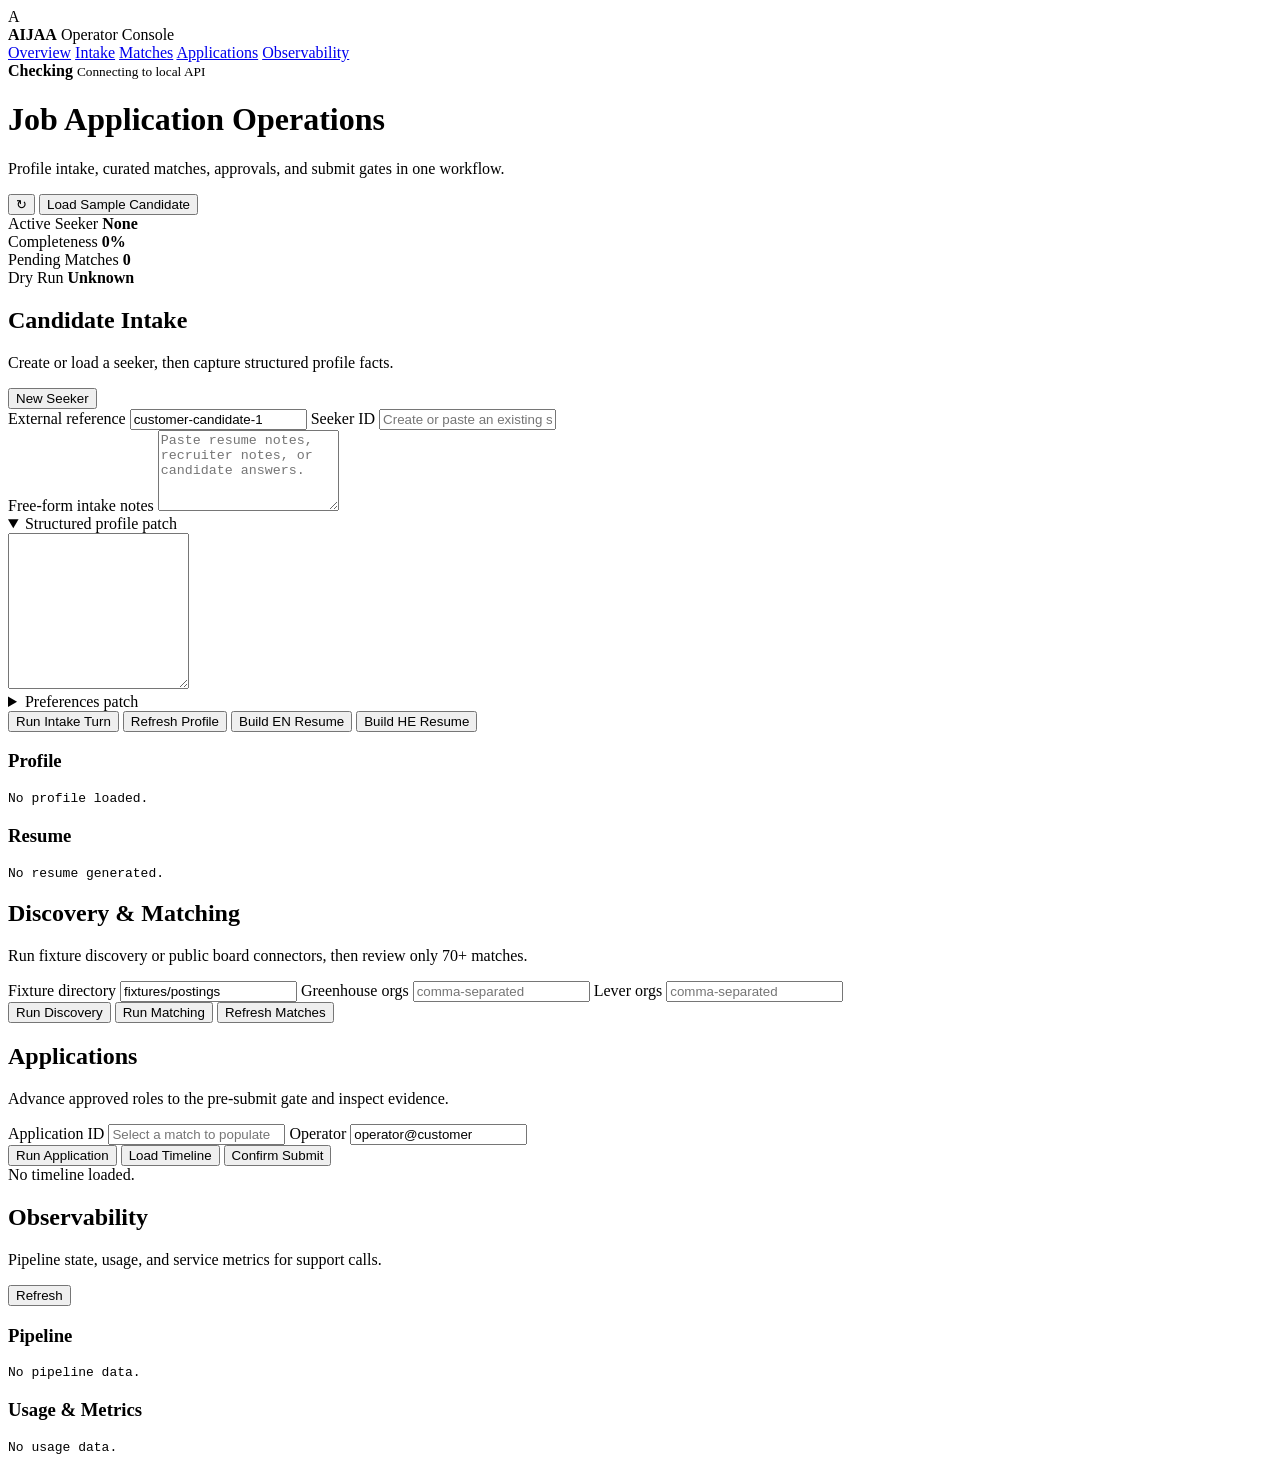
==== src/aijaa/api/static/index.html @ 9949fedb "feat: add operator web console" ====
<!doctype html>
<html lang="en">
  <head>
    <meta charset="utf-8">
    <meta name="viewport" content="width=device-width, initial-scale=1">
    <title>AIJAA Operator Console</title>
    <link rel="stylesheet" href="/static/styles.css">
  </head>
  <body>
    <div class="app-shell">
      <aside class="rail">
        <div class="brand">
          <div class="brand-mark">A</div>
          <div>
            <strong>AIJAA</strong>
            <span>Operator Console</span>
          </div>
        </div>
        <nav>
          <a href="#overview">Overview</a>
          <a href="#intake">Intake</a>
          <a href="#matches">Matches</a>
          <a href="#applications">Applications</a>
          <a href="#observability">Observability</a>
        </nav>
        <div class="safety">
          <span id="health-dot"></span>
          <div>
            <strong id="health-status">Checking</strong>
            <small id="health-detail">Connecting to local API</small>
          </div>
        </div>
      </aside>

      <main>
        <header class="topbar">
          <div>
            <h1>Job Application Operations</h1>
            <p>Profile intake, curated matches, approvals, and submit gates in one workflow.</p>
          </div>
          <div class="top-actions">
            <button class="icon-button" id="refresh-btn" title="Refresh dashboard" type="button">↻</button>
            <button class="primary" id="sample-btn" type="button">Load Sample Candidate</button>
          </div>
        </header>

        <section class="status-grid" id="overview">
          <div class="metric">
            <span>Active Seeker</span>
            <strong id="active-seeker">None</strong>
          </div>
          <div class="metric">
            <span>Completeness</span>
            <strong id="completeness">0%</strong>
          </div>
          <div class="metric">
            <span>Pending Matches</span>
            <strong id="pending-count">0</strong>
          </div>
          <div class="metric">
            <span>Dry Run</span>
            <strong id="dry-run">Unknown</strong>
          </div>
        </section>

        <section class="workspace">
          <div class="panel" id="intake">
            <div class="panel-head">
              <div>
                <h2>Candidate Intake</h2>
                <p>Create or load a seeker, then capture structured profile facts.</p>
              </div>
              <button class="secondary" id="create-seeker-btn" type="button">New Seeker</button>
            </div>
            <div class="form-grid">
              <label>
                External reference
                <input id="external-ref" value="customer-candidate-1">
              </label>
              <label>
                Seeker ID
                <input id="seeker-id" placeholder="Create or paste an existing seeker id">
              </label>
            </div>
            <label>
              Free-form intake notes
              <textarea id="free-text" rows="5" placeholder="Paste resume notes, recruiter notes, or candidate answers."></textarea>
            </label>
            <details open>
              <summary>Structured profile patch</summary>
              <textarea id="profile-json" rows="10" spellcheck="false"></textarea>
            </details>
            <details>
              <summary>Preferences patch</summary>
              <textarea id="prefs-json" rows="8" spellcheck="false"></textarea>
            </details>
            <div class="button-row">
              <button class="primary" id="intake-btn" type="button">Run Intake Turn</button>
              <button class="secondary" id="profile-btn" type="button">Refresh Profile</button>
              <button class="secondary" id="resume-en-btn" type="button">Build EN Resume</button>
              <button class="secondary" id="resume-he-btn" type="button">Build HE Resume</button>
            </div>
            <div class="split-output">
              <div>
                <h3>Profile</h3>
                <pre id="profile-output">No profile loaded.</pre>
              </div>
              <div>
                <h3>Resume</h3>
                <pre id="resume-output">No resume generated.</pre>
              </div>
            </div>
          </div>

          <div class="panel" id="matches">
            <div class="panel-head">
              <div>
                <h2>Discovery & Matching</h2>
                <p>Run fixture discovery or public board connectors, then review only 70+ matches.</p>
              </div>
            </div>
            <div class="form-grid three">
              <label>
                Fixture directory
                <input id="fixtures-dir" value="fixtures/postings">
              </label>
              <label>
                Greenhouse orgs
                <input id="greenhouse-orgs" placeholder="comma-separated">
              </label>
              <label>
                Lever orgs
                <input id="lever-orgs" placeholder="comma-separated">
              </label>
            </div>
            <div class="button-row">
              <button class="primary" id="discovery-btn" type="button">Run Discovery</button>
              <button class="primary" id="matching-btn" type="button">Run Matching</button>
              <button class="secondary" id="matches-btn" type="button">Refresh Matches</button>
            </div>
            <div id="match-list" class="match-list"></div>
          </div>

          <div class="panel" id="applications">
            <div class="panel-head">
              <div>
                <h2>Applications</h2>
                <p>Advance approved roles to the pre-submit gate and inspect evidence.</p>
              </div>
            </div>
            <div class="form-grid">
              <label>
                Application ID
                <input id="application-id" placeholder="Select a match to populate">
              </label>
              <label>
                Operator
                <input id="operator-id" value="operator@customer">
              </label>
            </div>
            <div class="button-row">
              <button class="primary" id="run-app-btn" type="button">Run Application</button>
              <button class="secondary" id="timeline-btn" type="button">Load Timeline</button>
              <button class="secondary danger" id="submit-btn" type="button">Confirm Submit</button>
            </div>
            <div class="timeline" id="timeline-output">No timeline loaded.</div>
          </div>

          <div class="panel" id="observability">
            <div class="panel-head">
              <div>
                <h2>Observability</h2>
                <p>Pipeline state, usage, and service metrics for support calls.</p>
              </div>
              <button class="secondary" id="observability-btn" type="button">Refresh</button>
            </div>
            <div class="split-output">
              <div>
                <h3>Pipeline</h3>
                <pre id="pipeline-output">No pipeline data.</pre>
              </div>
              <div>
                <h3>Usage & Metrics</h3>
                <pre id="usage-output">No usage data.</pre>
              </div>
            </div>
          </div>
        </section>
      </main>
    </div>

    <div id="toast" role="status" aria-live="polite"></div>
    <script src="/static/app.js"></script>
  </body>
</html>
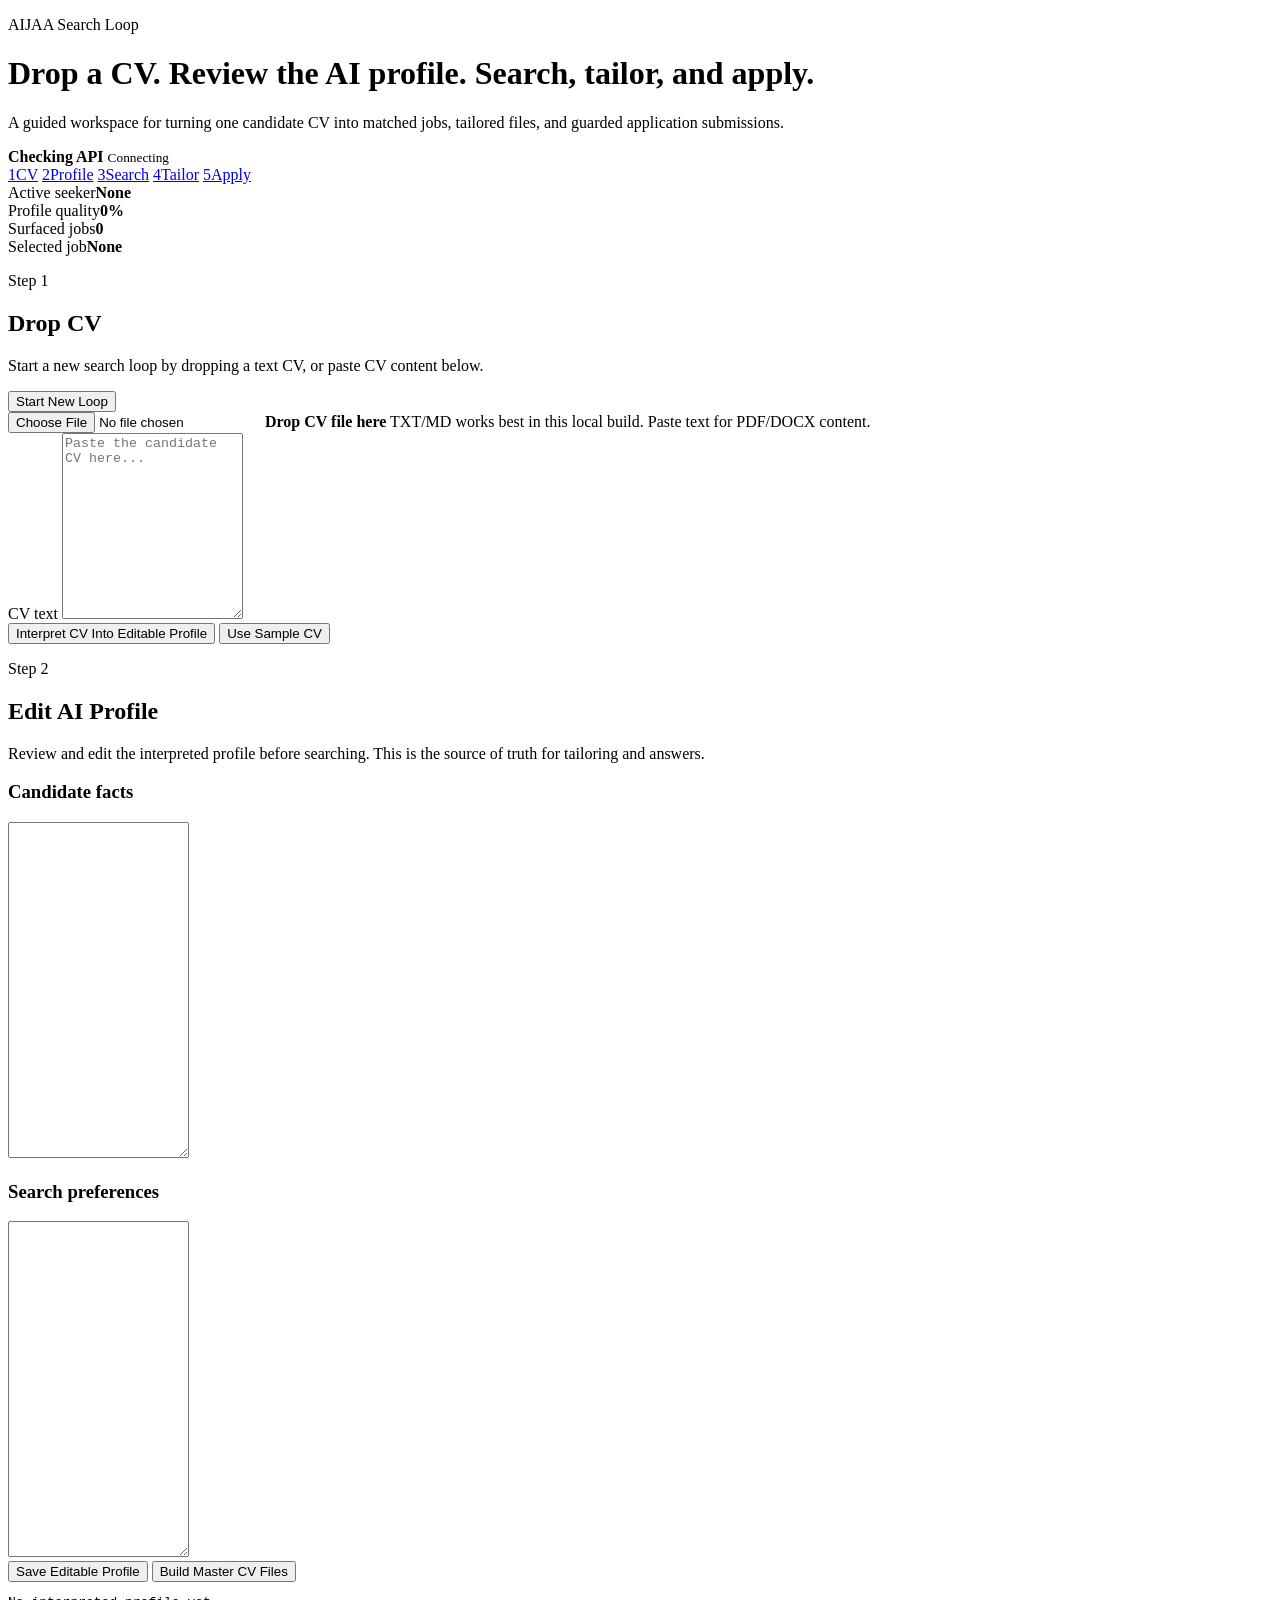
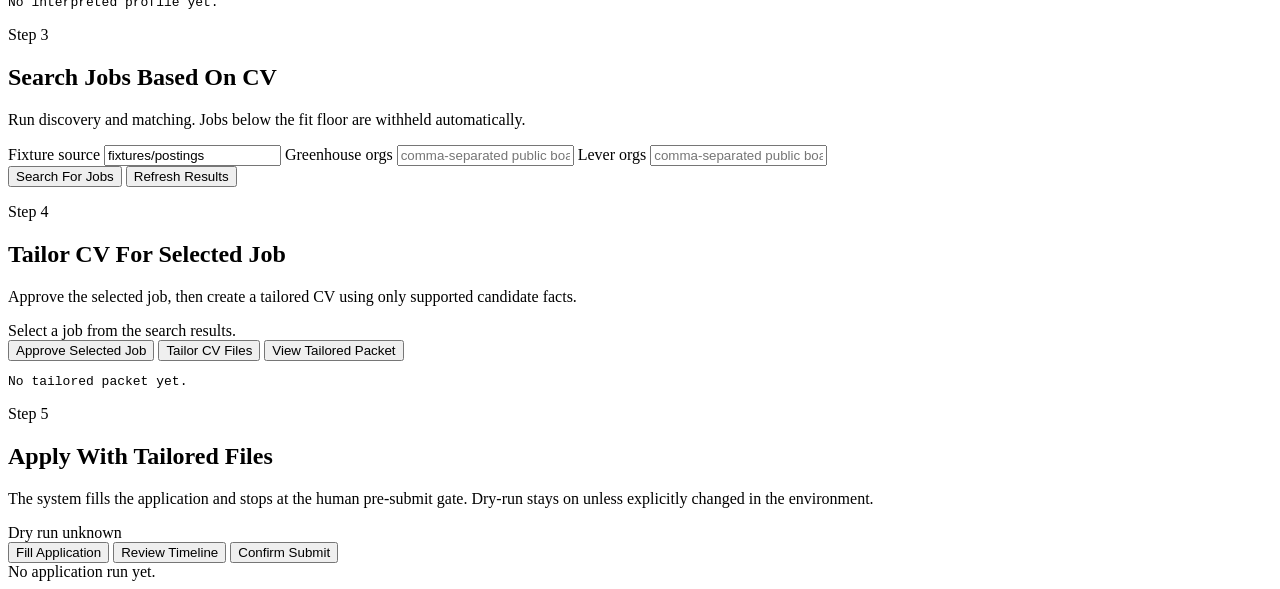
==== commit 662a853b: "feat: redesign ui around candidate search loop" ====
--- a/src/aijaa/api/static/index.html
+++ b/src/aijaa/api/static/index.html
@@ -3,191 +3,151 @@
   <head>
     <meta charset="utf-8">
     <meta name="viewport" content="width=device-width, initial-scale=1">
-    <title>AIJAA Operator Console</title>
+    <title>AIJAA Search Loop</title>
     <link rel="stylesheet" href="/static/styles.css">
   </head>
   <body>
-    <div class="app-shell">
-      <aside class="rail">
-        <div class="brand">
-          <div class="brand-mark">A</div>
+    <main class="loop-shell">
+      <header class="hero">
+        <div>
+          <p class="eyebrow">AIJAA Search Loop</p>
+          <h1>Drop a CV. Review the AI profile. Search, tailor, and apply.</h1>
+          <p class="subcopy">A guided workspace for turning one candidate CV into matched jobs, tailored files, and guarded application submissions.</p>
+        </div>
+        <div class="mode-card">
+          <span id="health-dot"></span>
+          <strong id="health-status">Checking API</strong>
+          <small id="health-detail">Connecting</small>
+        </div>
+      </header>
+
+      <nav class="steps" aria-label="Search loop steps">
+        <a class="step active" href="#step-cv"><span>1</span>CV</a>
+        <a class="step" href="#step-profile"><span>2</span>Profile</a>
+        <a class="step" href="#step-search"><span>3</span>Search</a>
+        <a class="step" href="#step-tailor"><span>4</span>Tailor</a>
+        <a class="step" href="#step-apply"><span>5</span>Apply</a>
+      </nav>
+
+      <section class="summary-grid">
+        <div class="metric"><span>Active seeker</span><strong id="active-seeker">None</strong></div>
+        <div class="metric"><span>Profile quality</span><strong id="completeness">0%</strong></div>
+        <div class="metric"><span>Surfaced jobs</span><strong id="match-count">0</strong></div>
+        <div class="metric"><span>Selected job</span><strong id="selected-job">None</strong></div>
+      </section>
+
+      <section class="panel" id="step-cv">
+        <div class="panel-head">
           <div>
-            <strong>AIJAA</strong>
-            <span>Operator Console</span>
+            <p class="eyebrow">Step 1</p>
+            <h2>Drop CV</h2>
+            <p>Start a new search loop by dropping a text CV, or paste CV content below.</p>
+          </div>
+          <button class="secondary" id="new-loop-btn" type="button">Start New Loop</button>
+        </div>
+        <div class="dropzone" id="dropzone">
+          <input id="cv-file" type="file" accept=".txt,.md,.text,.json">
+          <strong>Drop CV file here</strong>
+          <span>TXT/MD works best in this local build. Paste text for PDF/DOCX content.</span>
+        </div>
+        <label>
+          CV text
+          <textarea id="cv-text" rows="12" placeholder="Paste the candidate CV here..."></textarea>
+        </label>
+        <div class="button-row">
+          <button class="primary" id="interpret-btn" type="button">Interpret CV Into Editable Profile</button>
+          <button class="secondary" id="sample-btn" type="button">Use Sample CV</button>
+        </div>
+      </section>
+
+      <section class="panel" id="step-profile">
+        <div class="panel-head">
+          <div>
+            <p class="eyebrow">Step 2</p>
+            <h2>Edit AI Profile</h2>
+            <p>Review and edit the interpreted profile before searching. This is the source of truth for tailoring and answers.</p>
           </div>
         </div>
-        <nav>
-          <a href="#overview">Overview</a>
-          <a href="#intake">Intake</a>
-          <a href="#matches">Matches</a>
-          <a href="#applications">Applications</a>
-          <a href="#observability">Observability</a>
-        </nav>
-        <div class="safety">
-          <span id="health-dot"></span>
+        <div class="editor-grid">
           <div>
-            <strong id="health-status">Checking</strong>
-            <small id="health-detail">Connecting to local API</small>
+            <h3>Candidate facts</h3>
+            <textarea id="profile-json" rows="22" spellcheck="false"></textarea>
+          </div>
+          <div>
+            <h3>Search preferences</h3>
+            <textarea id="prefs-json" rows="22" spellcheck="false"></textarea>
           </div>
         </div>
-      </aside>
+        <div class="button-row">
+          <button class="primary" id="save-profile-btn" type="button">Save Editable Profile</button>
+          <button class="secondary" id="build-master-btn" type="button">Build Master CV Files</button>
+        </div>
+        <pre id="profile-output">No interpreted profile yet.</pre>
+      </section>
 
-      <main>
-        <header class="topbar">
+      <section class="panel" id="step-search">
+        <div class="panel-head">
           <div>
-            <h1>Job Application Operations</h1>
-            <p>Profile intake, curated matches, approvals, and submit gates in one workflow.</p>
+            <p class="eyebrow">Step 3</p>
+            <h2>Search Jobs Based On CV</h2>
+            <p>Run discovery and matching. Jobs below the fit floor are withheld automatically.</p>
           </div>
-          <div class="top-actions">
-            <button class="icon-button" id="refresh-btn" title="Refresh dashboard" type="button">↻</button>
-            <button class="primary" id="sample-btn" type="button">Load Sample Candidate</button>
+        </div>
+        <div class="source-row">
+          <label>
+            Fixture source
+            <input id="fixtures-dir" value="fixtures/postings">
+          </label>
+          <label>
+            Greenhouse orgs
+            <input id="greenhouse-orgs" placeholder="comma-separated public board ids">
+          </label>
+          <label>
+            Lever orgs
+            <input id="lever-orgs" placeholder="comma-separated public board ids">
+          </label>
+        </div>
+        <div class="button-row">
+          <button class="primary" id="search-btn" type="button">Search For Jobs</button>
+          <button class="secondary" id="refresh-matches-btn" type="button">Refresh Results</button>
+        </div>
+        <div id="match-list" class="job-list"></div>
+      </section>
+
+      <section class="panel" id="step-tailor">
+        <div class="panel-head">
+          <div>
+            <p class="eyebrow">Step 4</p>
+            <h2>Tailor CV For Selected Job</h2>
+            <p>Approve the selected job, then create a tailored CV using only supported candidate facts.</p>
           </div>
-        </header>
+        </div>
+        <div class="selected-card" id="selected-card">Select a job from the search results.</div>
+        <div class="button-row">
+          <button class="primary" id="approve-btn" type="button">Approve Selected Job</button>
+          <button class="primary" id="tailor-btn" type="button">Tailor CV Files</button>
+          <button class="secondary" id="handoff-btn" type="button">View Tailored Packet</button>
+        </div>
+        <pre id="tailor-output">No tailored packet yet.</pre>
+      </section>
 
-        <section class="status-grid" id="overview">
-          <div class="metric">
-            <span>Active Seeker</span>
-            <strong id="active-seeker">None</strong>
+      <section class="panel" id="step-apply">
+        <div class="panel-head">
+          <div>
+            <p class="eyebrow">Step 5</p>
+            <h2>Apply With Tailored Files</h2>
+            <p>The system fills the application and stops at the human pre-submit gate. Dry-run stays on unless explicitly changed in the environment.</p>
           </div>
-          <div class="metric">
-            <span>Completeness</span>
-            <strong id="completeness">0%</strong>
-          </div>
-          <div class="metric">
-            <span>Pending Matches</span>
-            <strong id="pending-count">0</strong>
-          </div>
-          <div class="metric">
-            <span>Dry Run</span>
-            <strong id="dry-run">Unknown</strong>
-          </div>
-        </section>
-
-        <section class="workspace">
-          <div class="panel" id="intake">
-            <div class="panel-head">
-              <div>
-                <h2>Candidate Intake</h2>
-                <p>Create or load a seeker, then capture structured profile facts.</p>
-              </div>
-              <button class="secondary" id="create-seeker-btn" type="button">New Seeker</button>
-            </div>
-            <div class="form-grid">
-              <label>
-                External reference
-                <input id="external-ref" value="customer-candidate-1">
-              </label>
-              <label>
-                Seeker ID
-                <input id="seeker-id" placeholder="Create or paste an existing seeker id">
-              </label>
-            </div>
-            <label>
-              Free-form intake notes
-              <textarea id="free-text" rows="5" placeholder="Paste resume notes, recruiter notes, or candidate answers."></textarea>
-            </label>
-            <details open>
-              <summary>Structured profile patch</summary>
-              <textarea id="profile-json" rows="10" spellcheck="false"></textarea>
-            </details>
-            <details>
-              <summary>Preferences patch</summary>
-              <textarea id="prefs-json" rows="8" spellcheck="false"></textarea>
-            </details>
-            <div class="button-row">
-              <button class="primary" id="intake-btn" type="button">Run Intake Turn</button>
-              <button class="secondary" id="profile-btn" type="button">Refresh Profile</button>
-              <button class="secondary" id="resume-en-btn" type="button">Build EN Resume</button>
-              <button class="secondary" id="resume-he-btn" type="button">Build HE Resume</button>
-            </div>
-            <div class="split-output">
-              <div>
-                <h3>Profile</h3>
-                <pre id="profile-output">No profile loaded.</pre>
-              </div>
-              <div>
-                <h3>Resume</h3>
-                <pre id="resume-output">No resume generated.</pre>
-              </div>
-            </div>
-          </div>
-
-          <div class="panel" id="matches">
-            <div class="panel-head">
-              <div>
-                <h2>Discovery & Matching</h2>
-                <p>Run fixture discovery or public board connectors, then review only 70+ matches.</p>
-              </div>
-            </div>
-            <div class="form-grid three">
-              <label>
-                Fixture directory
-                <input id="fixtures-dir" value="fixtures/postings">
-              </label>
-              <label>
-                Greenhouse orgs
-                <input id="greenhouse-orgs" placeholder="comma-separated">
-              </label>
-              <label>
-                Lever orgs
-                <input id="lever-orgs" placeholder="comma-separated">
-              </label>
-            </div>
-            <div class="button-row">
-              <button class="primary" id="discovery-btn" type="button">Run Discovery</button>
-              <button class="primary" id="matching-btn" type="button">Run Matching</button>
-              <button class="secondary" id="matches-btn" type="button">Refresh Matches</button>
-            </div>
-            <div id="match-list" class="match-list"></div>
-          </div>
-
-          <div class="panel" id="applications">
-            <div class="panel-head">
-              <div>
-                <h2>Applications</h2>
-                <p>Advance approved roles to the pre-submit gate and inspect evidence.</p>
-              </div>
-            </div>
-            <div class="form-grid">
-              <label>
-                Application ID
-                <input id="application-id" placeholder="Select a match to populate">
-              </label>
-              <label>
-                Operator
-                <input id="operator-id" value="operator@customer">
-              </label>
-            </div>
-            <div class="button-row">
-              <button class="primary" id="run-app-btn" type="button">Run Application</button>
-              <button class="secondary" id="timeline-btn" type="button">Load Timeline</button>
-              <button class="secondary danger" id="submit-btn" type="button">Confirm Submit</button>
-            </div>
-            <div class="timeline" id="timeline-output">No timeline loaded.</div>
-          </div>
-
-          <div class="panel" id="observability">
-            <div class="panel-head">
-              <div>
-                <h2>Observability</h2>
-                <p>Pipeline state, usage, and service metrics for support calls.</p>
-              </div>
-              <button class="secondary" id="observability-btn" type="button">Refresh</button>
-            </div>
-            <div class="split-output">
-              <div>
-                <h3>Pipeline</h3>
-                <pre id="pipeline-output">No pipeline data.</pre>
-              </div>
-              <div>
-                <h3>Usage & Metrics</h3>
-                <pre id="usage-output">No usage data.</pre>
-              </div>
-            </div>
-          </div>
-        </section>
-      </main>
-    </div>
+          <span class="status-pill" id="dry-run">Dry run unknown</span>
+        </div>
+        <div class="button-row">
+          <button class="primary" id="apply-btn" type="button">Fill Application</button>
+          <button class="secondary" id="timeline-btn" type="button">Review Timeline</button>
+          <button class="secondary danger" id="submit-btn" type="button">Confirm Submit</button>
+        </div>
+        <div class="timeline" id="timeline-output">No application run yet.</div>
+      </section>
+    </main>
 
     <div id="toast" role="status" aria-live="polite"></div>
     <script src="/static/app.js"></script>
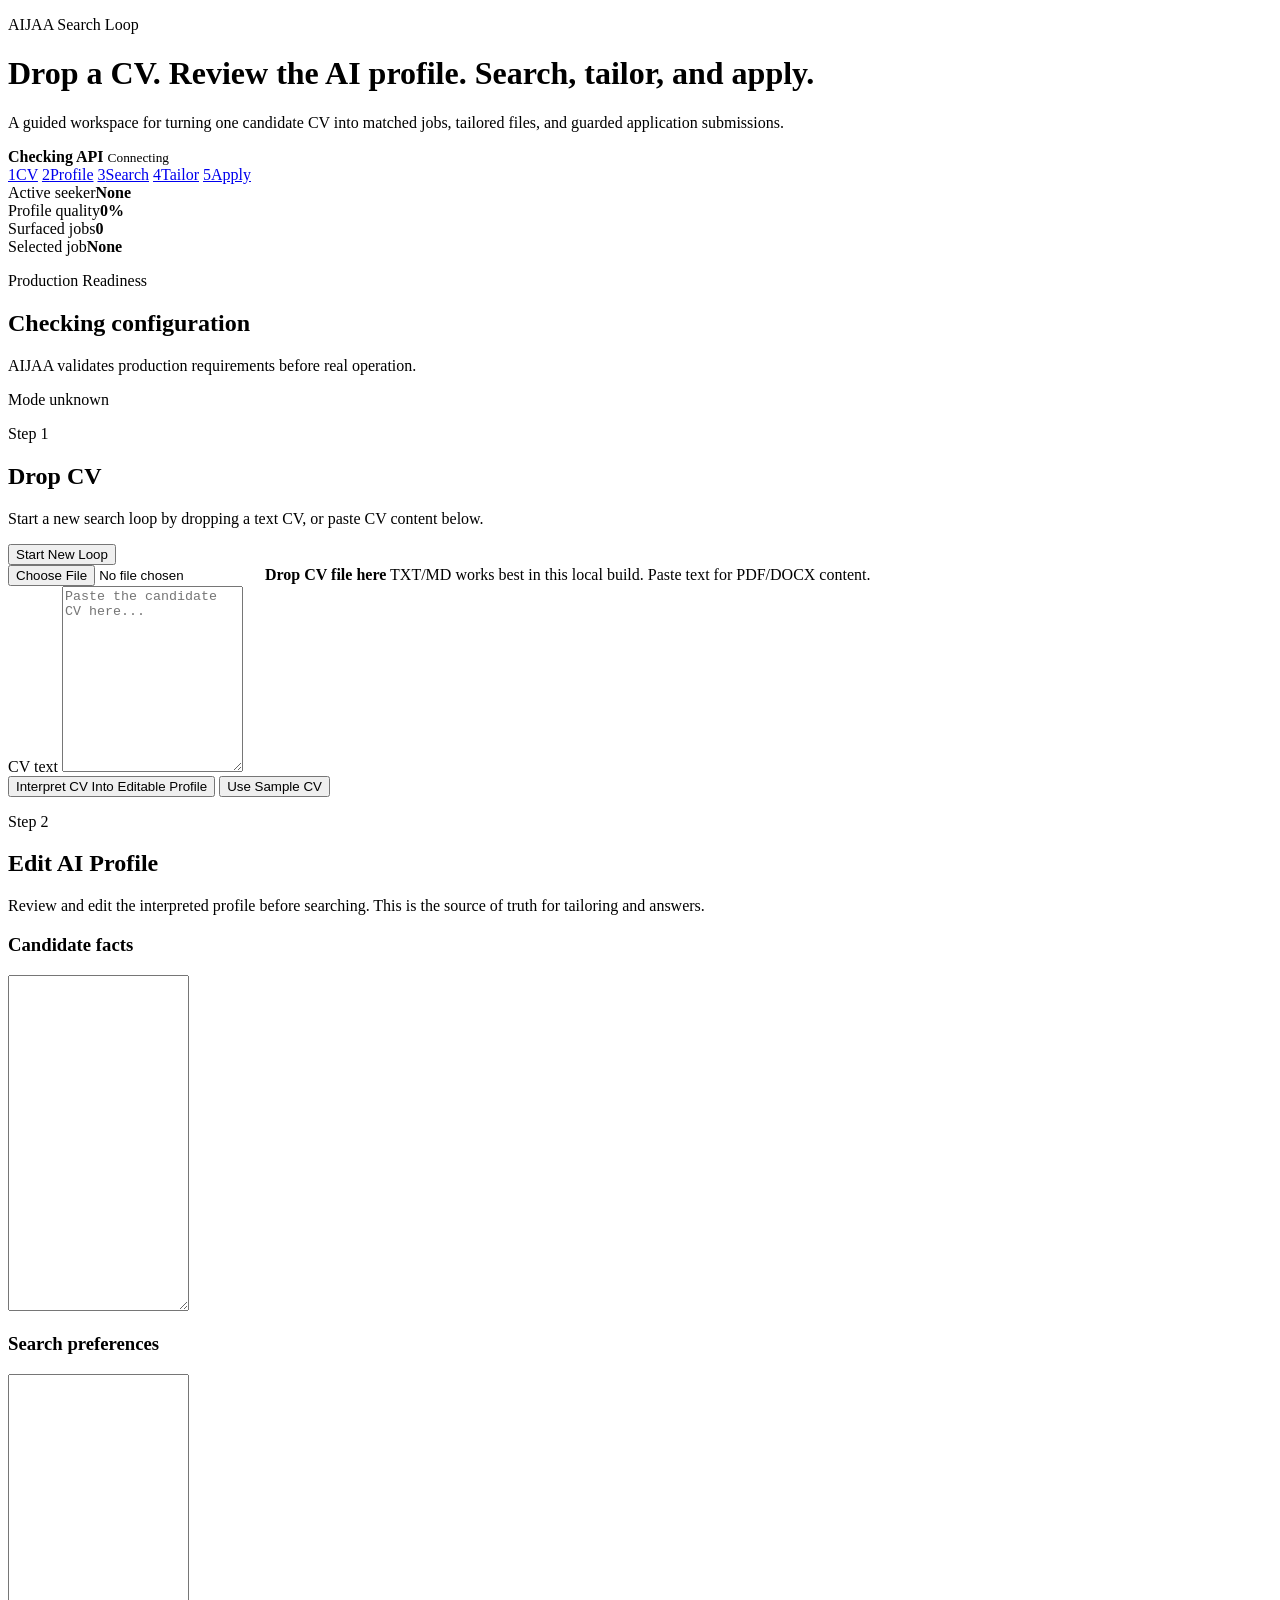
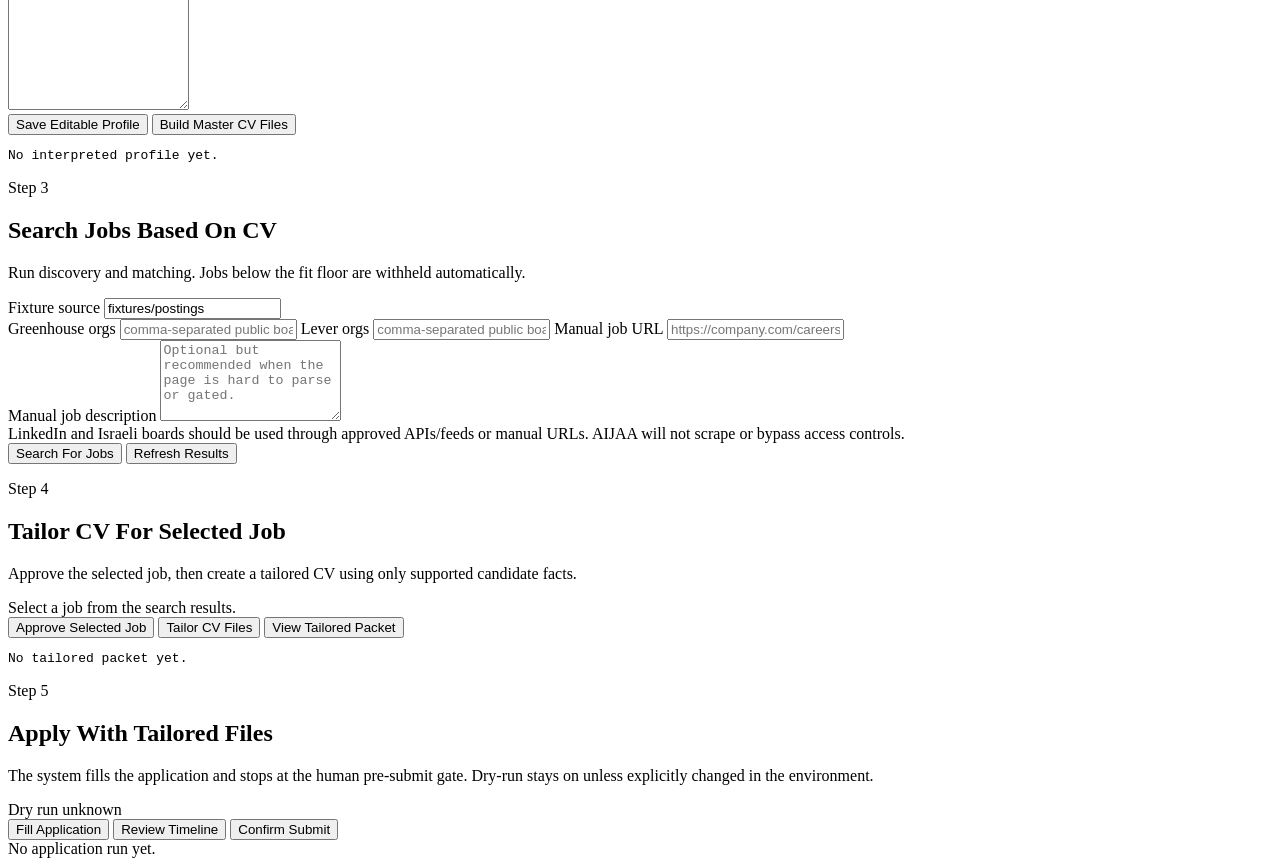
==== commit 0b1fb6e7: "feat: enforce production operational mode" ====
--- a/src/aijaa/api/static/index.html
+++ b/src/aijaa/api/static/index.html
@@ -36,6 +36,18 @@
         <div class="metric"><span>Selected job</span><strong id="selected-job">None</strong></div>
       </section>
 
+      <section class="panel readiness" id="readiness-panel">
+        <div class="panel-head">
+          <div>
+            <p class="eyebrow">Production Readiness</p>
+            <h2 id="readiness-title">Checking configuration</h2>
+            <p id="readiness-copy">AIJAA validates production requirements before real operation.</p>
+          </div>
+          <span class="status-pill" id="production-mode">Mode unknown</span>
+        </div>
+        <div id="readiness-list" class="check-list"></div>
+      </section>
+
       <section class="panel" id="step-cv">
         <div class="panel-head">
           <div>
@@ -56,7 +68,7 @@
         </label>
         <div class="button-row">
           <button class="primary" id="interpret-btn" type="button">Interpret CV Into Editable Profile</button>
-          <button class="secondary" id="sample-btn" type="button">Use Sample CV</button>
+          <button class="secondary demo-only" id="sample-btn" type="button">Use Sample CV</button>
         </div>
       </section>
 
@@ -93,11 +105,13 @@
             <p>Run discovery and matching. Jobs below the fit floor are withheld automatically.</p>
           </div>
         </div>
-        <div class="source-row">
+        <div class="source-row demo-only">
           <label>
             Fixture source
             <input id="fixtures-dir" value="fixtures/postings">
           </label>
+        </div>
+        <div class="source-row">
           <label>
             Greenhouse orgs
             <input id="greenhouse-orgs" placeholder="comma-separated public board ids">
@@ -106,6 +120,17 @@
             Lever orgs
             <input id="lever-orgs" placeholder="comma-separated public board ids">
           </label>
+          <label>
+            Manual job URL
+            <input id="manual-url" placeholder="https://company.com/careers/job">
+          </label>
+        </div>
+        <label>
+          Manual job description
+          <textarea id="manual-description" rows="5" placeholder="Optional but recommended when the page is hard to parse or gated."></textarea>
+        </label>
+        <div class="source-note">
+          LinkedIn and Israeli boards should be used through approved APIs/feeds or manual URLs. AIJAA will not scrape or bypass access controls.
         </div>
         <div class="button-row">
           <button class="primary" id="search-btn" type="button">Search For Jobs</button>
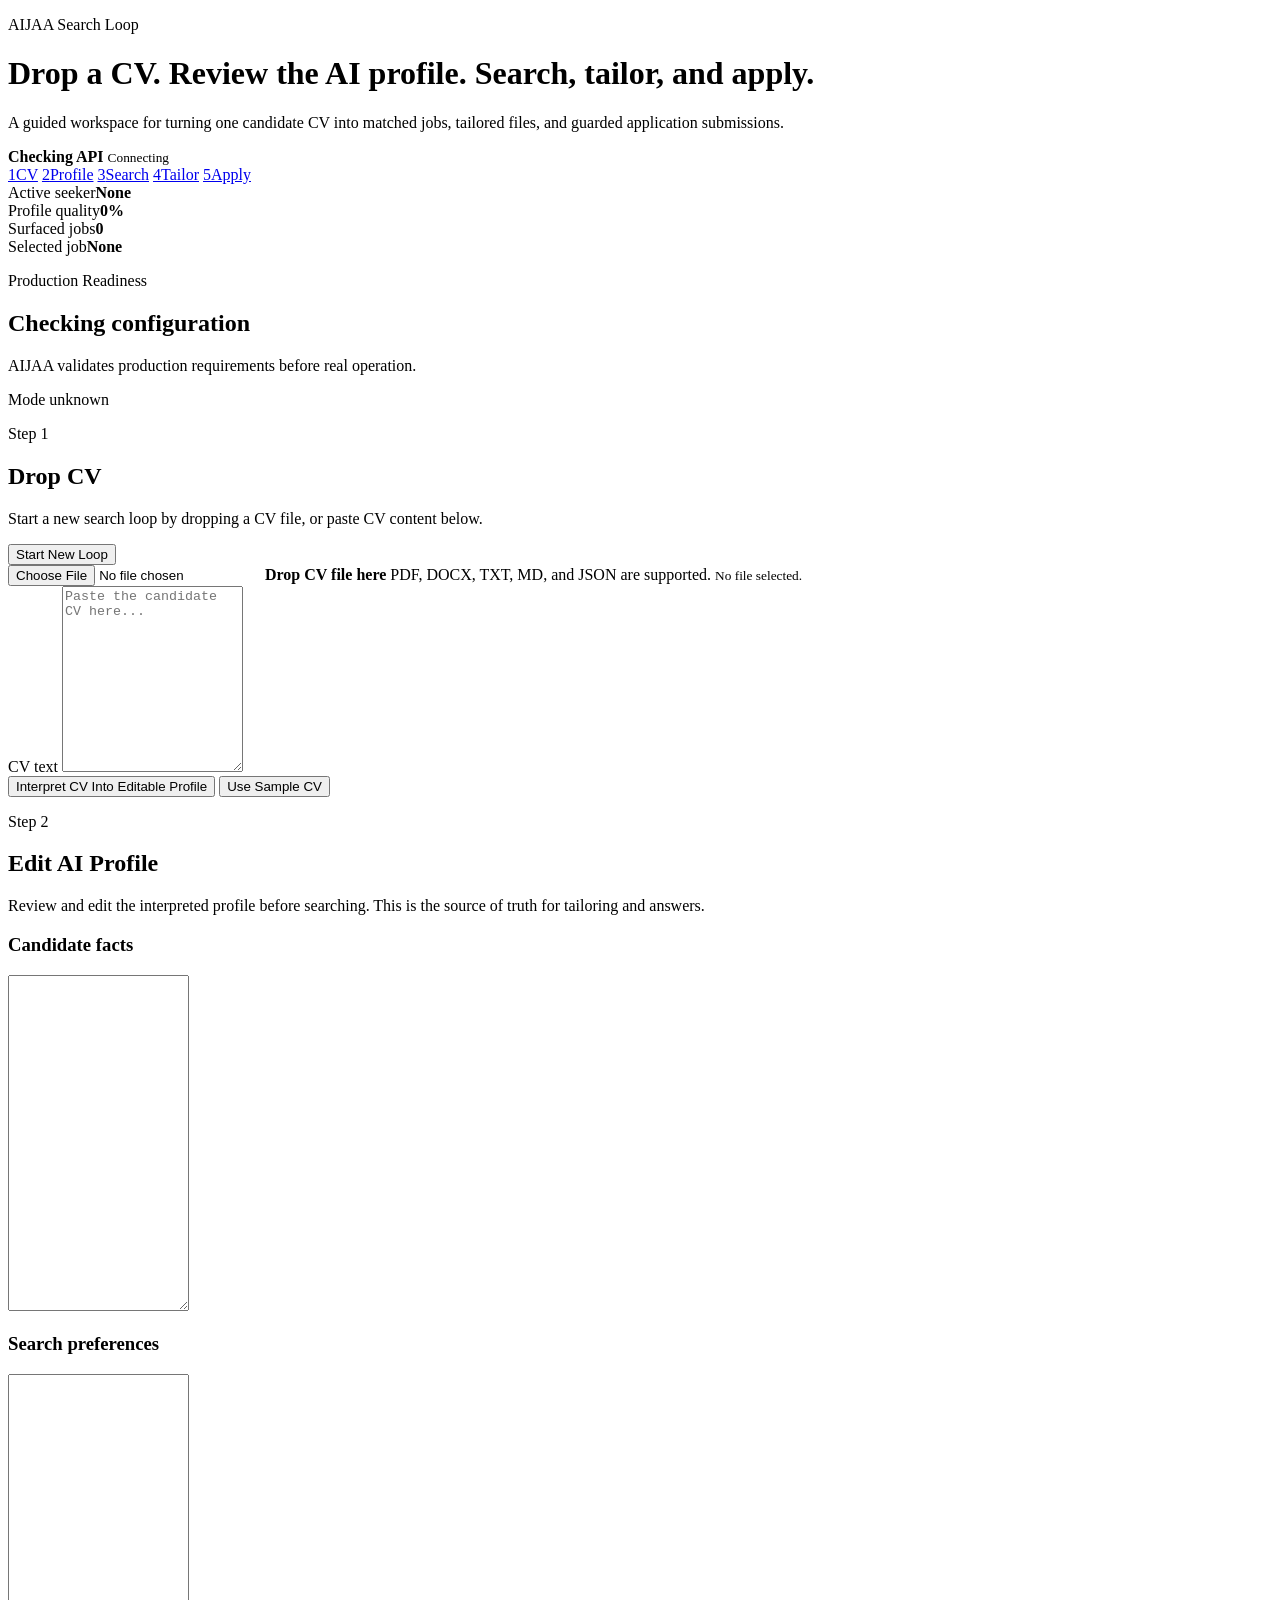
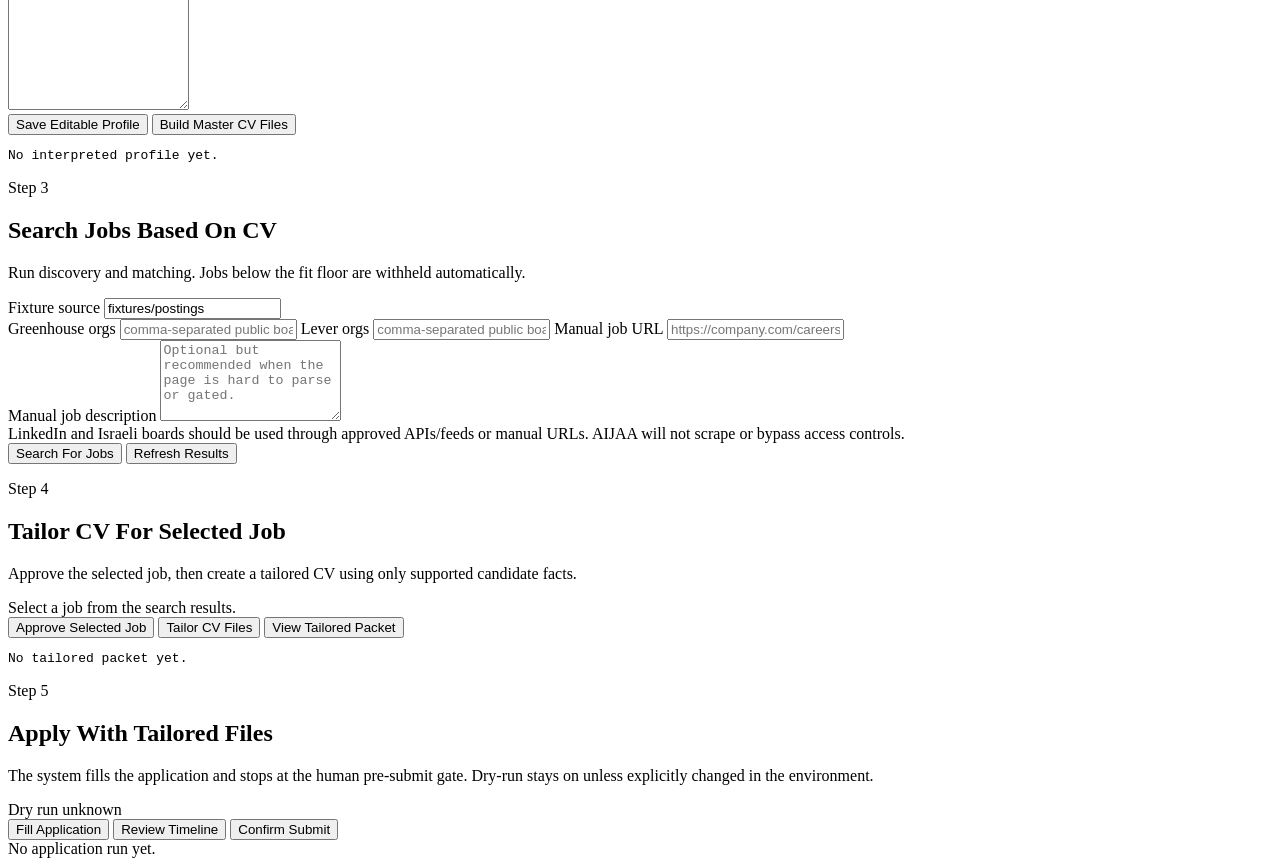
==== commit 33f1e0f6: "feat: support uploaded CV documents" ====
--- a/src/aijaa/api/static/index.html
+++ b/src/aijaa/api/static/index.html
@@ -53,14 +53,15 @@
           <div>
             <p class="eyebrow">Step 1</p>
             <h2>Drop CV</h2>
-            <p>Start a new search loop by dropping a text CV, or paste CV content below.</p>
+            <p>Start a new search loop by dropping a CV file, or paste CV content below.</p>
           </div>
           <button class="secondary" id="new-loop-btn" type="button">Start New Loop</button>
         </div>
         <div class="dropzone" id="dropzone">
-          <input id="cv-file" type="file" accept=".txt,.md,.text,.json">
+          <input id="cv-file" type="file" accept=".pdf,.docx,.txt,.md,.text,.json,application/pdf,application/vnd.openxmlformats-officedocument.wordprocessingml.document">
           <strong>Drop CV file here</strong>
-          <span>TXT/MD works best in this local build. Paste text for PDF/DOCX content.</span>
+          <span>PDF, DOCX, TXT, MD, and JSON are supported.</span>
+          <small id="cv-file-status">No file selected.</small>
         </div>
         <label>
           CV text
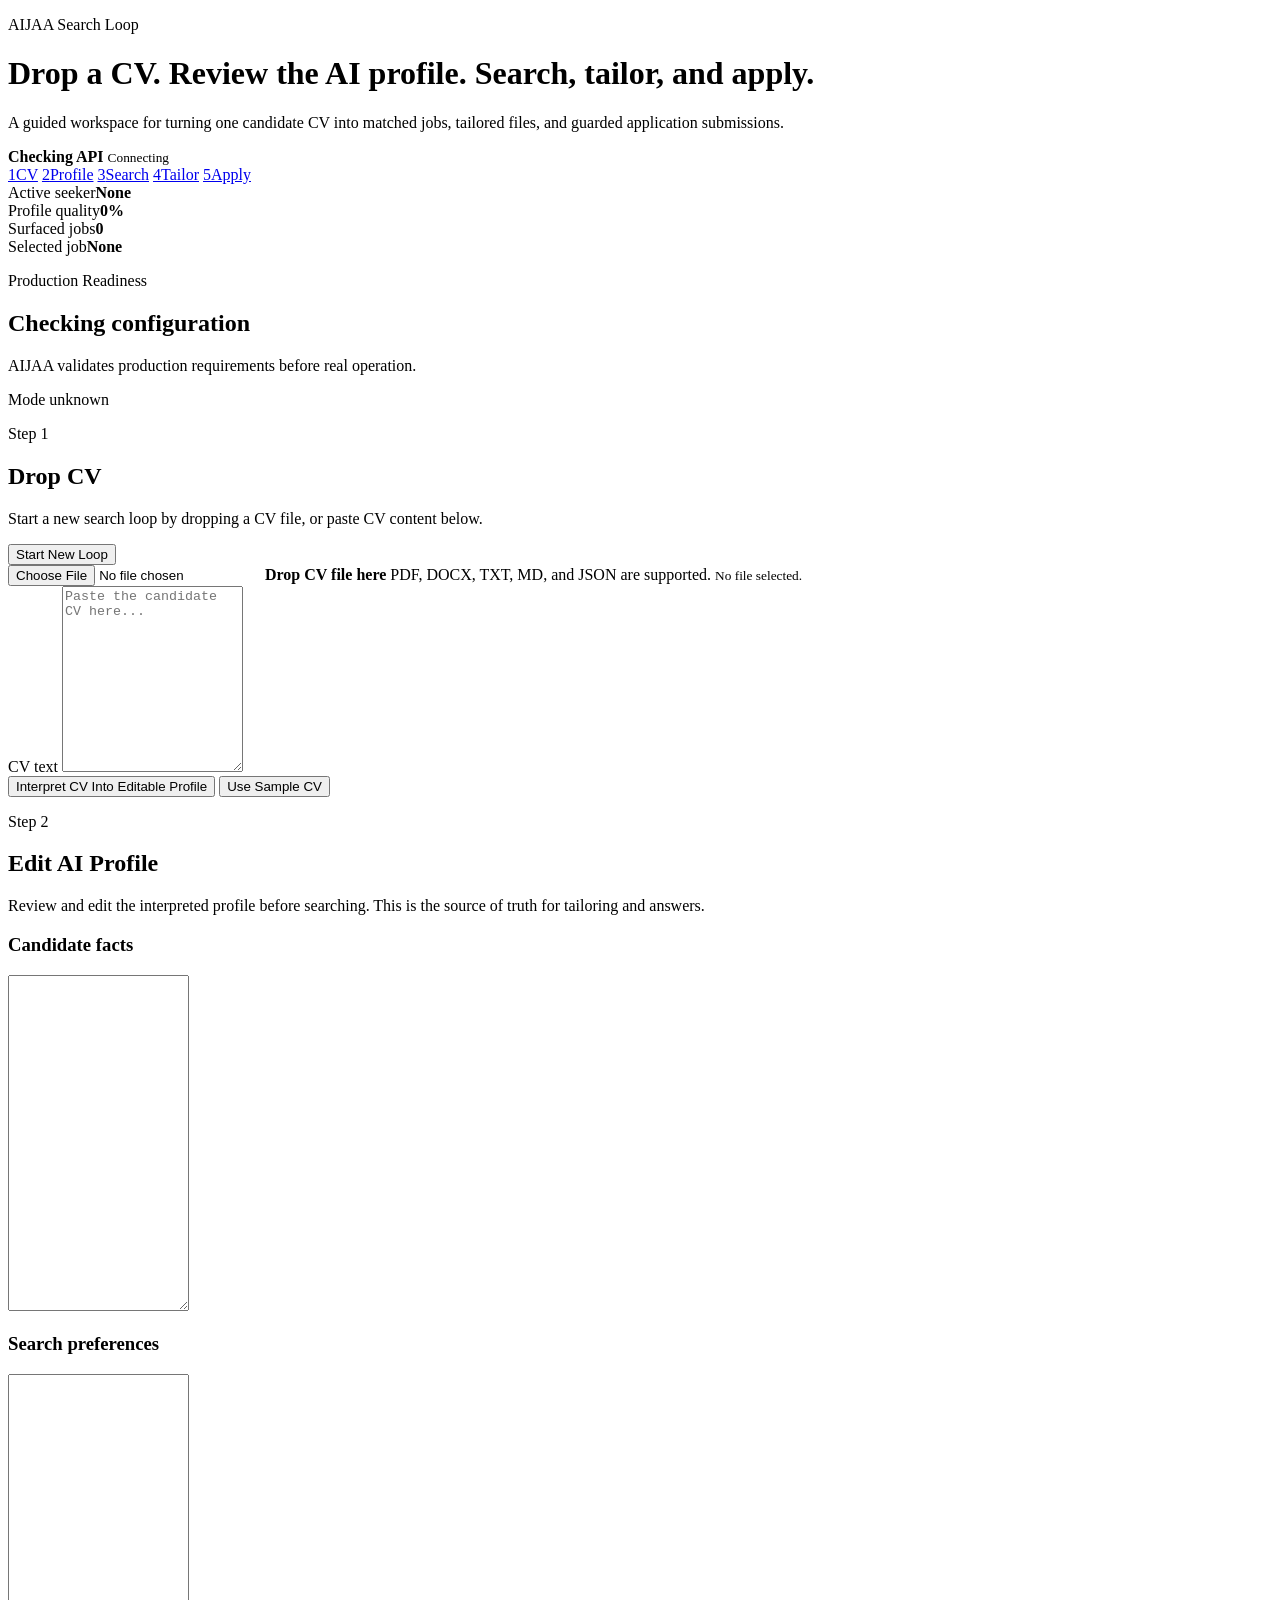
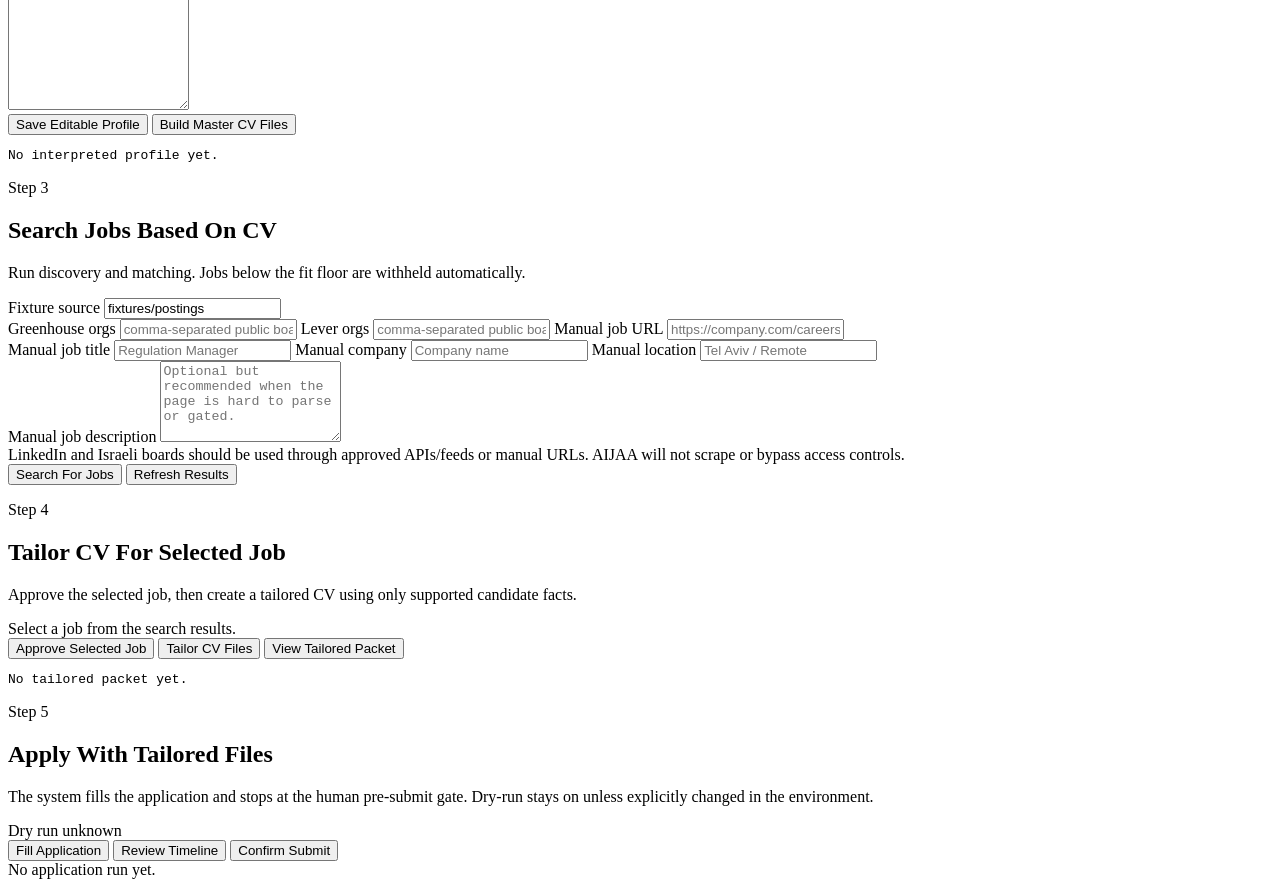
==== commit 48626f01: "fix: stabilize local candidate application workflow" ====
--- a/src/aijaa/api/static/index.html
+++ b/src/aijaa/api/static/index.html
@@ -4,7 +4,7 @@
     <meta charset="utf-8">
     <meta name="viewport" content="width=device-width, initial-scale=1">
     <title>AIJAA Search Loop</title>
-    <link rel="stylesheet" href="/static/styles.css">
+    <link rel="stylesheet" href="/static/styles.css?v=20260812-2">
   </head>
   <body>
     <main class="loop-shell">
@@ -95,6 +95,7 @@
           <button class="primary" id="save-profile-btn" type="button">Save Editable Profile</button>
           <button class="secondary" id="build-master-btn" type="button">Build Master CV Files</button>
         </div>
+        <div class="inline-message hidden" id="profile-error" role="alert"></div>
         <pre id="profile-output">No interpreted profile yet.</pre>
       </section>
 
@@ -126,6 +127,20 @@
             <input id="manual-url" placeholder="https://company.com/careers/job">
           </label>
         </div>
+        <div class="source-row">
+          <label>
+            Manual job title
+            <input id="manual-title" placeholder="Regulation Manager">
+          </label>
+          <label>
+            Manual company
+            <input id="manual-company" placeholder="Company name">
+          </label>
+          <label>
+            Manual location
+            <input id="manual-location" placeholder="Tel Aviv / Remote">
+          </label>
+        </div>
         <label>
           Manual job description
           <textarea id="manual-description" rows="5" placeholder="Optional but recommended when the page is hard to parse or gated."></textarea>
@@ -137,6 +152,7 @@
           <button class="primary" id="search-btn" type="button">Search For Jobs</button>
           <button class="secondary" id="refresh-matches-btn" type="button">Refresh Results</button>
         </div>
+        <div class="search-summary hidden" id="search-summary" aria-live="polite"></div>
         <div id="match-list" class="job-list"></div>
       </section>
 
@@ -176,6 +192,6 @@
     </main>
 
     <div id="toast" role="status" aria-live="polite"></div>
-    <script src="/static/app.js"></script>
+    <script src="/static/app.js?v=20260812-2"></script>
   </body>
 </html>
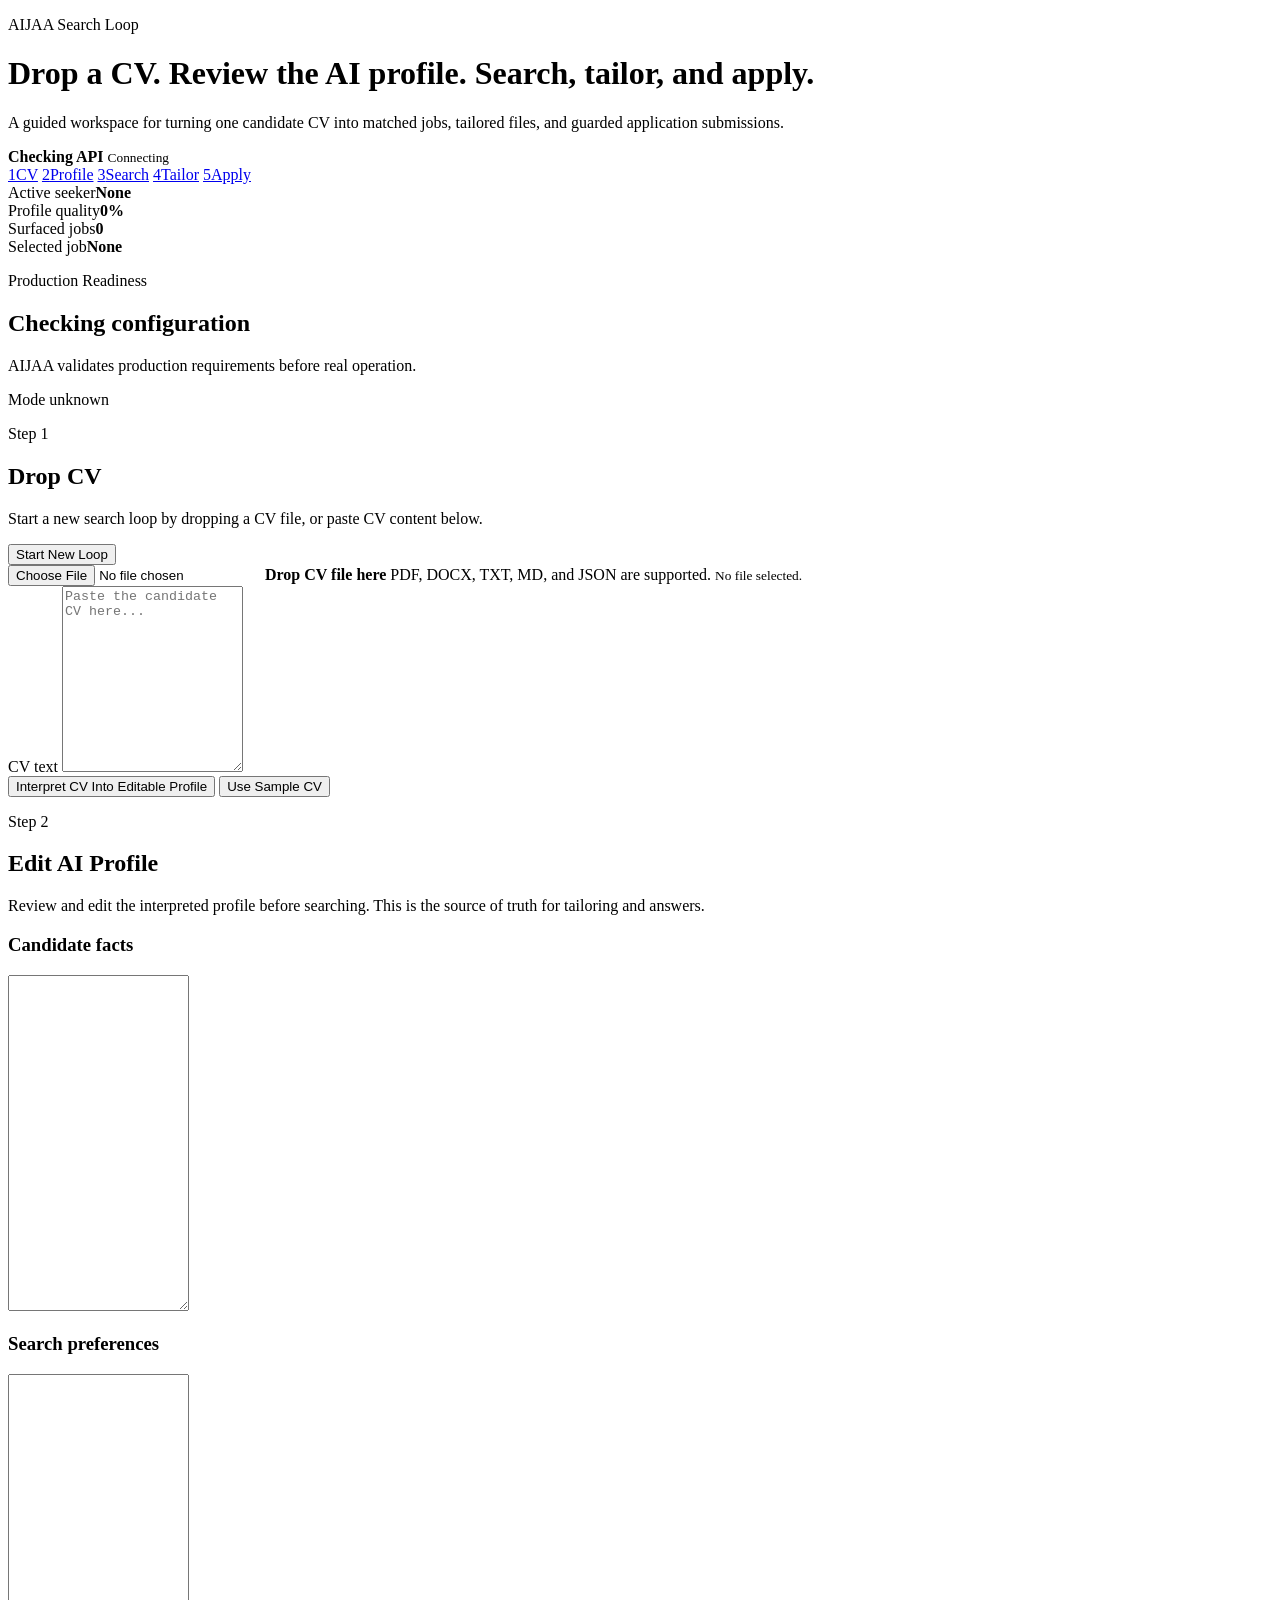
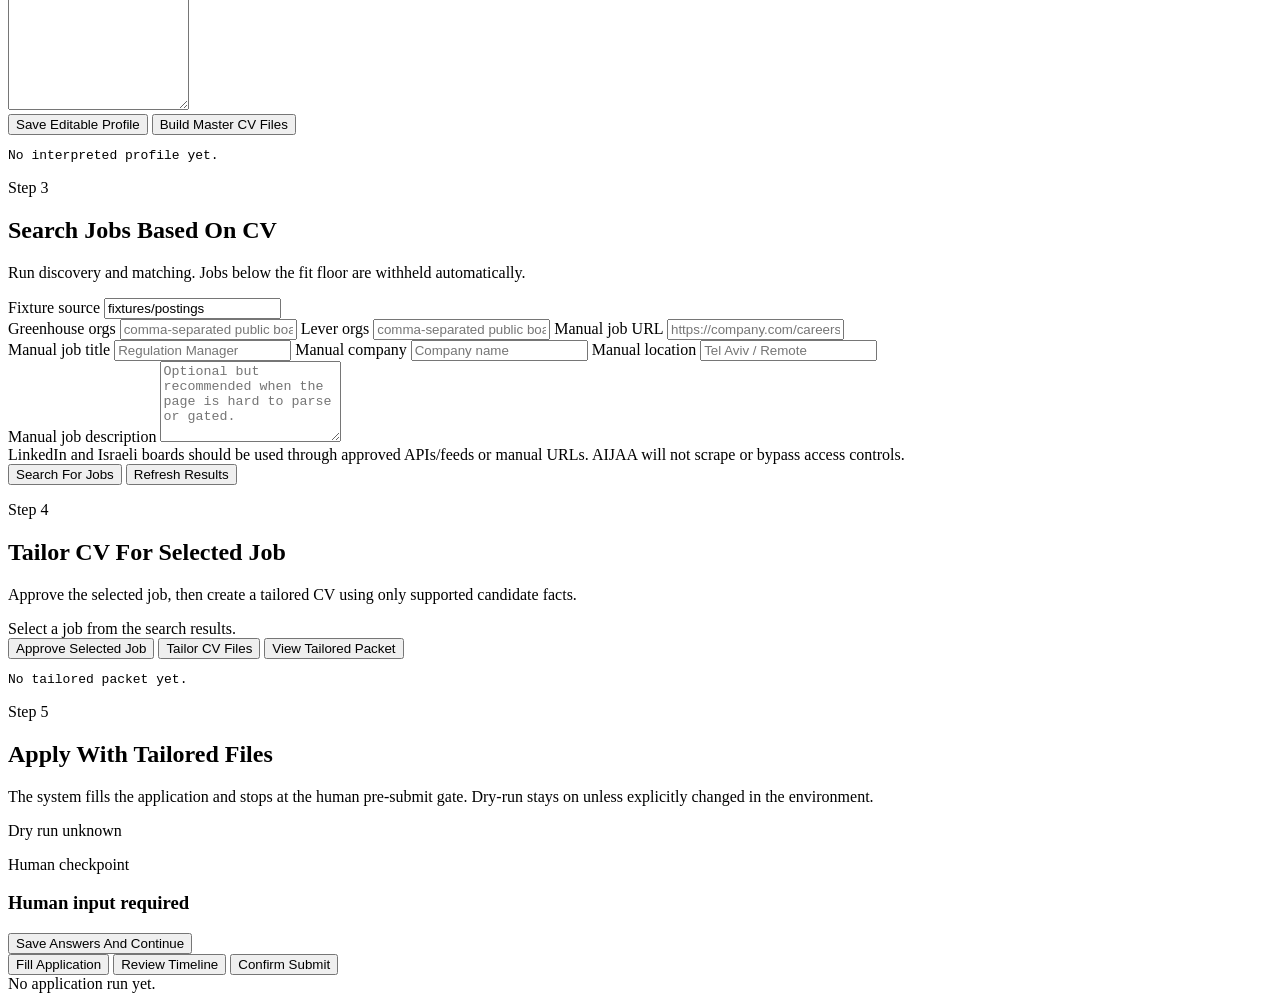
==== commit 4ae3eaf4: "fix: complete stable local MVP workflow" ====
--- a/src/aijaa/api/static/index.html
+++ b/src/aijaa/api/static/index.html
@@ -4,7 +4,7 @@
     <meta charset="utf-8">
     <meta name="viewport" content="width=device-width, initial-scale=1">
     <title>AIJAA Search Loop</title>
-    <link rel="stylesheet" href="/static/styles.css?v=20260812-2">
+    <link rel="stylesheet" href="/static/styles.css?v=20260825-1">
   </head>
   <body>
     <main class="loop-shell">
@@ -182,6 +182,17 @@
           </div>
           <span class="status-pill" id="dry-run">Dry run unknown</span>
         </div>
+        <div class="human-gate hidden" id="human-input-panel" aria-live="polite">
+          <div>
+            <p class="eyebrow">Human checkpoint</p>
+            <h3 id="human-input-title">Human input required</h3>
+            <p id="human-input-reason"></p>
+          </div>
+          <div id="human-question-list"></div>
+          <div class="button-row">
+            <button class="primary" id="save-human-btn" type="button">Save Answers And Continue</button>
+          </div>
+        </div>
         <div class="button-row">
           <button class="primary" id="apply-btn" type="button">Fill Application</button>
           <button class="secondary" id="timeline-btn" type="button">Review Timeline</button>
@@ -192,6 +203,6 @@
     </main>
 
     <div id="toast" role="status" aria-live="polite"></div>
-    <script src="/static/app.js?v=20260812-2"></script>
+    <script src="/static/app.js?v=20260825-1"></script>
   </body>
 </html>
